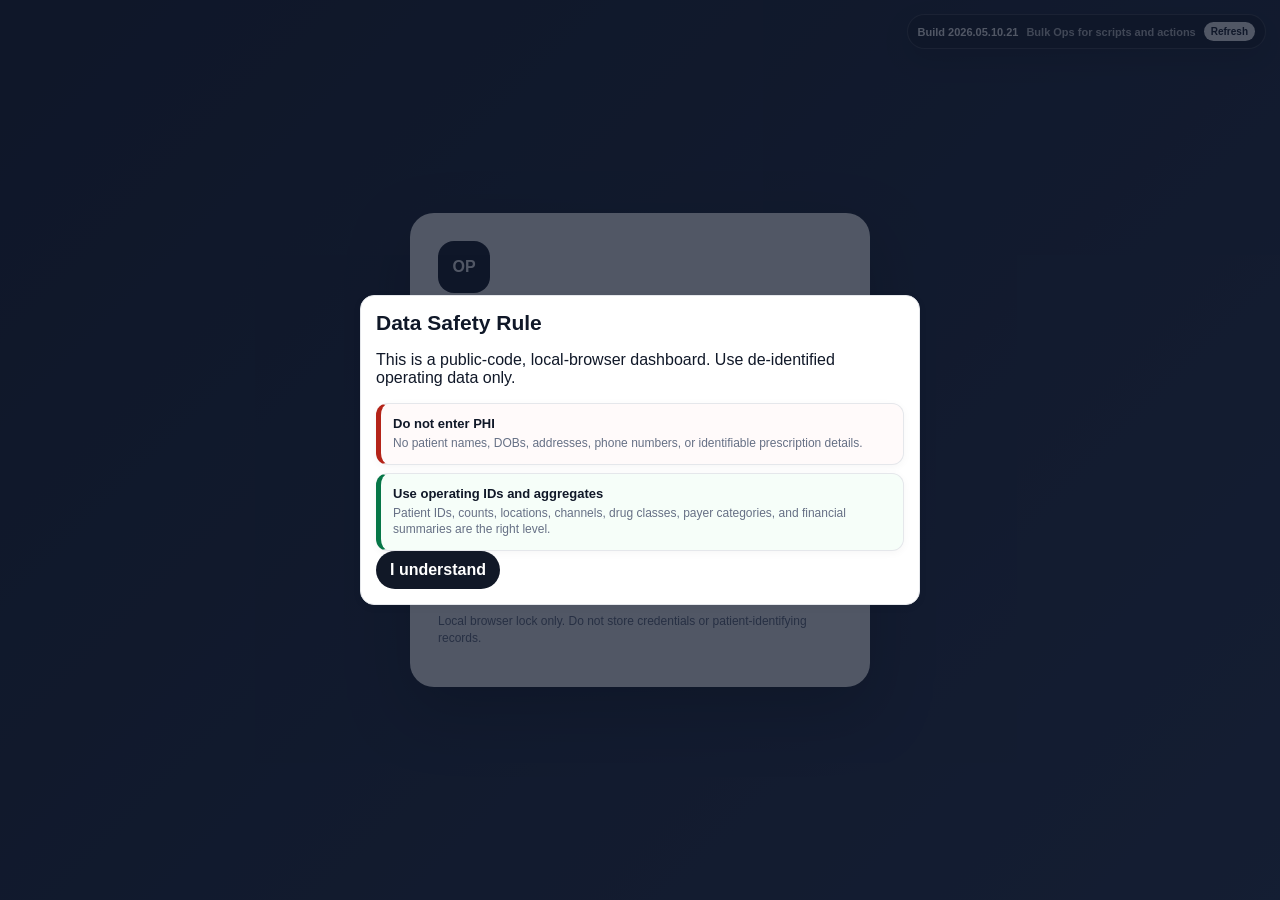
==== onpoint-ops-dashboard/index.html @ 3945c74a "Wire Bulk Ops and build 21" ====
<!doctype html>
<html lang="en">
<head>
  <meta charset="utf-8" />
  <meta name="viewport" content="width=device-width, initial-scale=1" />
  <meta name="theme-color" content="#111827" />
  <title>OnPoint Operating Dashboard</title>
  <link rel="manifest" href="manifest.json?v=2026.05.10.21" />
  <link rel="stylesheet" href="styles.css?v=2026.05.10.21" />
  <link rel="stylesheet" href="ux.css?v=2026.05.10.21" />
  <link rel="stylesheet" href="features.css?v=2026.05.10.21" />
  <link rel="stylesheet" href="navigation-layer.css?v=2026.05.10.21" />
  <link rel="stylesheet" href="daily-entry-layer.css?v=2026.05.10.21" />
  <link rel="stylesheet" href="script-lift-layer.css?v=2026.05.10.21" />
</head>
<body>
  <div id="authView" class="auth-shell hidden">
    <div class="auth-card">
      <div class="brand-mark">OP</div>
      <h1>OnPoint Operating Dashboard</h1>
      <p id="authCopy">Set a local password to lock this browser copy.</p>
      <div id="setupBlock" class="stack hidden">
        <label>Password</label>
        <input id="newPassword" type="password" autocomplete="new-password" placeholder="Create password" />
        <label>Confirm Password</label>
        <input id="confirmPassword" type="password" autocomplete="new-password" placeholder="Confirm password" />
        <button class="btn primary" id="setPasswordBtn">Set Password</button>
      </div>
      <div id="loginBlock" class="stack hidden">
        <label>Password</label>
        <input id="password" type="password" autocomplete="current-password" placeholder="Enter password" />
        <button class="btn primary" id="unlockBtn">Unlock</button>
      </div>
      <div id="authMessage" class="message"></div>
      <p class="fine-print">Local browser lock only. Do not store credentials or patient-identifying records.</p>
    </div>
  </div>

  <div id="appView" class="app-shell hidden">
    <aside class="sidebar">
      <div class="side-brand">
        <div class="brand-mark small">OP</div>
        <div><strong>OnPoint</strong><span>Operating OS</span></div>
      </div>
      <nav id="nav"></nav>
      <div class="side-footer">
        <button class="btn ghost full" id="lockBtn">Lock</button>
        <div class="mini-muted">Local-first app. Manual imports. No APIs.</div>
      </div>
    </aside>

    <main class="main">
      <header class="topbar">
        <div><h1 id="pageTitle">Command Center</h1><p id="pageSubtitle">Bring in the right volume. Get it out profitably. Keep patients on therapy.</p></div>
        <div class="top-actions">
          <div class="field compact"><label>Start</label><input id="rangeStart" type="date" /></div>
          <div class="field compact"><label>End</label><input id="rangeEnd" type="date" /></div>
          <div class="field compact"><label>Data Mode</label><select id="dataMode"><option value="manual">Manual</option><option value="imported">Imported</option><option value="combined">Combined</option></select></div>
          <button class="btn" id="saveBtn">Save</button>
        </div>
      </header>
      <section id="view-command" class="view active"></section>
      <section id="view-daily" class="view"></section>
      <section id="view-imports" class="view"></section>
      <section id="view-ledgers" class="view"></section>
      <section id="view-finance" class="view"></section>
      <section id="view-pa" class="view"></section>
      <section id="view-retention" class="view"></section>
      <section id="view-teams" class="view"></section>
      <section id="view-channels" class="view"></section>
      <section id="view-locations" class="view"></section>
      <section id="view-doctors" class="view"></section>
      <section id="view-enterprise" class="view"></section>
      <section id="view-drugs" class="view"></section>
      <section id="view-delivery" class="view"></section>
      <section id="view-history" class="view"></section>
      <section id="view-meeting" class="view"></section>
      <section id="view-settings" class="view"></section>
    </main>
  </div>
  <div id="toast" class="toast hidden"></div>
  <script src="app.js?v=2026.05.10.21"></script>
  <script src="ux.js?v=2026.05.10.21"></script>
  <script src="ops-layer.js?v=2026.05.10.21"></script>
  <script src="security-layer.js?v=2026.05.10.21"></script>
  <script src="insights-layer.js?v=2026.05.10.21"></script>
  <script src="data-tools-layer.js?v=2026.05.10.21"></script>
  <script src="growth-layer.js?v=2026.05.10.21"></script>
  <script src="profiles-layer.js?v=2026.05.10.21"></script>
  <script src="control-room-layer.js?v=2026.05.10.21"></script>
  <script src="onboarding-layer.js?v=2026.05.10.21"></script>
  <script src="daily-entry-layer.js?v=2026.05.10.21"></script>
  <script src="script-lift-layer.js?v=2026.05.10.21"></script>
  <script src="qa-layer.js?v=2026.05.10.21"></script>
  <script src="safety-guard-layer.js?v=2026.05.10.21"></script>
  <script src="owner-economics-layer.js?v=2026.05.10.21"></script>
  <script src="draft-preserve-layer.js?v=2026.05.10.21"></script>
  <script src="employee-edit-layer.js?v=2026.05.10.21"></script>
  <script src="employee-import-layer.js?v=2026.05.10.21"></script>
  <script src="employee-stable-layer.js?v=2026.05.10.21"></script>
  <script src="action-admin-layer.js?v=2026.05.10.21"></script>
  <script src="bulk-ops-layer.js?v=2026.05.10.21"></script>
  <script src="navigation-layer.js?v=2026.05.10.21"></script>
  <script src="usability-layer.js?v=2026.05.10.21"></script>
  <script src="version-20260510-21.js"></script>
</body>
</html>
---- onpoint-ops-dashboard/styles.css ----
:root{--bg:#f4f6f8;--card:#fff;--ink:#101828;--muted:#667085;--line:#e5e7eb;--dark:#111827;--green:#067647;--red:#b42318;--amber:#b54708;--blue:#175cd3}*{box-sizing:border-box}body{margin:0;font-family:Arial,Helvetica,sans-serif;background:var(--bg);color:var(--ink)}button,input,select,textarea{font:inherit}.hidden{display:none!important}.auth-shell{min-height:100vh;display:grid;place-items:center;background:linear-gradient(135deg,#111827,#25314a)}.auth-card{width:min(460px,92vw);background:white;border-radius:24px;padding:28px;box-shadow:0 24px 60px rgba(0,0,0,.35)}.brand-mark{width:52px;height:52px;border-radius:16px;background:#111827;color:#fff;display:grid;place-items:center;font-weight:900;margin-bottom:14px}.brand-mark.small{width:42px;height:42px;margin:0;background:white;color:#111827}.auth-card h1{margin:0 0 8px}.fine-print,.mini-muted,.message{color:var(--muted);font-size:12px;line-height:1.45}.stack{display:grid;gap:8px}.app-shell{display:grid;grid-template-columns:270px 1fr;min-height:100vh}.sidebar{background:#111827;color:white;padding:18px;display:flex;flex-direction:column;gap:14px;position:sticky;top:0;height:100vh}.side-brand{display:flex;gap:10px;align-items:center}.side-brand span{display:block;color:#aeb6c2;font-size:12px}#nav{display:grid;gap:6px;overflow:auto}#nav button{border:0;text-align:left;border-radius:12px;padding:11px 12px;background:transparent;color:#d1d5db;cursor:pointer;font-weight:800}#nav button.active,#nav button:hover{background:#253044;color:white}.side-footer{margin-top:auto;display:grid;gap:10px}.main{padding:18px;min-width:0}.topbar{background:white;border:1px solid var(--line);border-radius:20px;padding:16px;display:flex;gap:14px;justify-content:space-between;align-items:end;box-shadow:0 6px 18px rgba(16,24,40,.06);position:sticky;top:12px;z-index:5}.topbar h1{margin:0 0 4px}.topbar p{margin:0;color:var(--muted)}.top-actions{display:flex;gap:8px;flex-wrap:wrap;align-items:end}.view{display:none;margin-top:16px}.view.active{display:block}.grid{display:grid;grid-template-columns:repeat(4,1fr);gap:12px}.grid2{display:grid;grid-template-columns:repeat(2,1fr);gap:12px}.grid3{display:grid;grid-template-columns:repeat(3,1fr);gap:12px}.grid5{display:grid;grid-template-columns:repeat(5,1fr);gap:12px}.card{background:white;border:1px solid var(--line);border-radius:18px;padding:15px;box-shadow:0 6px 18px rgba(16,24,40,.055)}.metric .k,label{font-size:11px;text-transform:uppercase;letter-spacing:.3px;color:var(--muted);font-weight:900}.metric .v{font-size:27px;font-weight:950;margin:7px 0}.metric .h{font-size:12px;color:var(--muted);line-height:1.35}.good{color:var(--green)}.bad{color:var(--red)}.warn{color:var(--amber)}h2{font-size:21px;margin:24px 0 10px}h3{margin:0 0 10px}.pill{display:inline-block;border-radius:999px;padding:4px 9px;font-size:12px;font-weight:900;background:#eef2ff;color:#3538cd}input,select,textarea{width:100%;border:1px solid #d0d5dd;border-radius:10px;padding:9px;background:white}input{text-align:right}input.left{text-align:left}textarea{min-height:90px;text-align:left}.field{min-width:130px}.btn{border:0;border-radius:999px;padding:10px 14px;font-weight:900;cursor:pointer;background:#e5e7eb;color:#111827;display:inline-block}.btn.primary{background:#111827;color:white}.btn.blue{background:#d1e9ff;color:#1849a9}.btn.green{background:#dcfae6;color:#05603a}.btn.red{background:#fee4e2;color:#912018}.btn.ghost{background:#253044;color:white}.btn.full{width:100%}.table-wrap{overflow:auto}table{width:100%;border-collapse:separate;border-spacing:0;background:white;border:1px solid var(--line);border-radius:18px;overflow:hidden;box-shadow:0 6px 18px rgba(16,24,40,.055)}th,td{padding:8px;border-bottom:1px solid #edf0f2;text-align:right;font-size:13px;vertical-align:middle}th:first-child,td:first-child{text-align:left}th{background:#f9fafb;color:var(--muted);font-size:11px;text-transform:uppercase}tr:last-child td{border-bottom:0}.notice{background:#fff7ed;border:1px solid #fed7aa;color:#9a3412;border-radius:14px;padding:12px;margin:12px 0}.bar{height:8px;background:#eaecf0;border-radius:999px;overflow:hidden;margin-top:8px}.bar span{height:100%;display:block;background:#111827;border-radius:999px}.toast{position:fixed;right:18px;bottom:18px;background:#111827;color:white;padding:12px 14px;border-radius:14px;box-shadow:0 10px 28px rgba(0,0,0,.25);z-index:30}@media(max-width:1100px){.app-shell{grid-template-columns:1fr}.sidebar{position:static;height:auto}.grid,.grid2,.grid3,.grid5{grid-template-columns:1fr}.topbar{position:static}.metric .v{font-size:23px}}
---- onpoint-ops-dashboard/ux.css ----
/* OnPoint UX overlay: Home-app inspired, keeps existing app logic intact */
:root{
  --op-blue:#1849a9;
  --op-green:#05603a;
  --op-purple:#5b21b6;
  --op-brown:#92400e;
  --op-dark:#111827;
}

.app-shell{
  display:block;
  min-height:100vh;
}

.sidebar{
  position:sticky;
  top:0;
  z-index:30;
  height:auto;
  min-height:0;
  display:block;
  padding:14px 18px 0;
  background:#111827;
  box-shadow:0 8px 28px rgba(0,0,0,.18);
}

.side-brand{
  display:flex;
  align-items:center;
  gap:10px;
  margin-bottom:10px;
}

.side-brand strong{font-size:20px;letter-spacing:-.2px}
.side-brand span{font-size:12px;color:#9ca3af}

#nav{
  display:flex;
  gap:4px;
  flex-wrap:wrap;
  overflow-x:auto;
  padding:0;
  border-bottom:1px solid #374151;
}

#nav button{
  flex:0 0 auto;
  border:0;
  border-radius:8px 8px 0 0;
  padding:9px 13px;
  color:#9ca3af;
  background:transparent;
  font-size:13px;
  font-weight:800;
}

#nav button:hover{background:#1f2937;color:#d1d5db}
#nav button.active{background:#fff;color:#111827}

.side-footer{
  display:flex;
  justify-content:space-between;
  align-items:center;
  gap:10px;
  padding:10px 0 12px;
  margin:0;
}

.side-footer .btn.full{width:auto;padding:7px 12px}
.side-footer .mini-muted{font-size:11px;color:#9ca3af}

.main{
  max-width:1600px;
  margin:0 auto;
  padding:16px;
}

.topbar{
  position:relative;
  top:auto;
  background:#fff;
  border-radius:16px;
  padding:14px 16px;
  margin-bottom:14px;
  box-shadow:0 2px 10px rgba(0,0,0,.05);
}

.topbar h1{font-size:22px;font-weight:900;margin-bottom:3px}
.topbar p{font-size:13px}

.card{
  border-radius:14px;
  box-shadow:0 2px 8px rgba(0,0,0,.05);
}

.metric .v,.metric .value{
  font-size:24px;
  letter-spacing:-.4px;
}

.northstar-banner{
  background:linear-gradient(135deg,#111827 0%,#1e3a5f 100%);
  color:white;
  border-radius:18px;
  padding:20px 24px;
  margin-bottom:14px;
  box-shadow:0 12px 28px rgba(17,24,39,.2);
}

.northstar-banner .eyebrow{
  color:#60a5fa;
  text-transform:uppercase;
  letter-spacing:1px;
  font-size:10px;
  font-weight:900;
  margin-bottom:6px;
}

.northstar-banner .headline{
  font-size:22px;
  font-weight:950;
  line-height:1.15;
  margin-bottom:6px;
}

.northstar-banner .subtext{
  color:#bfdbfe;
  font-size:13px;
  line-height:1.45;
}

.exec-strip{
  display:grid;
  grid-template-columns:repeat(5,1fr);
  gap:8px;
  margin:12px 0 18px;
}

.exec-col{
  background:white;
  border:1px solid var(--line);
  border-radius:14px;
  overflow:hidden;
  box-shadow:0 2px 8px rgba(0,0,0,.05);
}

.exec-head{
  padding:9px 12px;
  color:white;
  font-size:12px;
  font-weight:950;
  text-transform:uppercase;
  letter-spacing:.5px;
}

.exec-head.bring{background:var(--op-blue)}
.exec-head.out{background:var(--op-green)}
.exec-head.keep{background:var(--op-purple)}
.exec-head.cost{background:var(--op-brown)}
.exec-head.truth{background:var(--op-dark)}

.exec-row{
  display:flex;
  justify-content:space-between;
  gap:10px;
  padding:7px 12px;
  border-bottom:1px solid #f1f5f9;
  align-items:center;
}

.exec-row:last-child{border-bottom:0}
.exec-label{font-size:11px;color:#667085;font-weight:700;white-space:nowrap}
.exec-value{font-size:13px;font-weight:900;text-align:right}

.mission-callout{
  background:#f0f9ff;
  border:1px solid #bae6fd;
  border-radius:14px;
  padding:12px 16px;
  color:#0c4a6e;
  font-size:13px;
  line-height:1.5;
  margin:0 0 14px;
}

.mobile-bottom-nav{
  display:none;
}

@media(max-width:900px){
  .sidebar{padding:12px 12px 0}
  .side-brand{margin-bottom:8px}
  .side-brand strong{font-size:18px}
  #nav{
    flex-wrap:nowrap;
    overflow-x:auto;
    -webkit-overflow-scrolling:touch;
    padding-bottom:0;
  }
  #nav button{padding:8px 11px;font-size:12px}
  .topbar{display:block}
  .top-actions{margin-top:12px}
  .exec-strip{grid-template-columns:1fr}
  .northstar-banner{padding:16px;margin-bottom:12px}
  .northstar-banner .headline{font-size:19px}
  .main{padding:12px;padding-bottom:86px}
  .mobile-bottom-nav{
    position:fixed;
    left:10px;
    right:10px;
    bottom:10px;
    z-index:50;
    display:grid;
    grid-template-columns:repeat(5,1fr);
    gap:4px;
    background:#111827;
    padding:6px;
    border-radius:18px;
    box-shadow:0 16px 40px rgba(0,0,0,.35);
  }
  .mobile-bottom-nav button{
    border:0;
    border-radius:13px;
    background:transparent;
    color:#d1d5db;
    font-size:10px;
    padding:8px 4px;
    font-weight:900;
  }
  .mobile-bottom-nav button.active{
    background:white;
    color:#111827;
  }
}
---- onpoint-ops-dashboard/features.css ----
/* Feature pack: budget, QA, worklists, pipeline, and polish */
:root{
  --soft-blue:#eff6ff;
  --soft-green:#f0fdf4;
  --soft-amber:#fffbeb;
  --soft-red:#fef2f2;
  --soft-purple:#f5f3ff;
}

.feature-hero{
  background:linear-gradient(135deg,#0f172a,#1e3a5f);
  border-radius:18px;
  padding:18px;
  color:white;
  margin-bottom:14px;
  box-shadow:0 14px 34px rgba(15,23,42,.24);
}
.feature-hero h2{margin:0 0 5px;color:white;font-size:22px}
.feature-hero p{margin:0;color:#bfdbfe;line-height:1.45;font-size:13px}

.feature-grid{display:grid;grid-template-columns:repeat(4,1fr);gap:12px}
.feature-grid.two{grid-template-columns:repeat(2,1fr)}
.feature-grid.three{grid-template-columns:repeat(3,1fr)}

.kpi-band{
  display:grid;
  grid-template-columns:repeat(5,1fr);
  gap:8px;
  margin:12px 0;
}
.kpi-band .mini-card{
  background:#fff;
  border:1px solid var(--line);
  border-radius:14px;
  padding:12px;
  box-shadow:0 2px 8px rgba(0,0,0,.05);
}
.mini-card .label{font-size:10px;text-transform:uppercase;letter-spacing:.4px;font-weight:900;color:var(--muted)}
.mini-card .value{font-size:22px;font-weight:950;margin:5px 0 2px}
.mini-card .sub{font-size:11px;color:var(--muted)}

.funnel-card{background:#fff;border:1px solid var(--line);border-radius:14px;padding:14px;margin-bottom:12px}
.funnel-row{margin:10px 0}
.funnel-row-top{display:flex;justify-content:space-between;gap:10px;font-size:13px;font-weight:800}
.funnel-bar{height:10px;background:#eef2f7;border-radius:999px;overflow:hidden;margin-top:6px}
.funnel-fill{height:100%;border-radius:999px;background:#111827}
.funnel-fill.warn{background:#b54708}.funnel-fill.bad{background:#b42318}.funnel-fill.good{background:#067647}.funnel-fill.blue{background:#175cd3}

.action-list{display:grid;gap:8px}
.action-item{background:#fff;border:1px solid var(--line);border-left:5px solid #111827;border-radius:12px;padding:12px;box-shadow:0 2px 8px rgba(0,0,0,.04)}
.action-item.red{border-left-color:#b42318;background:#fffafa}.action-item.amber{border-left-color:#b54708;background:#fffaf3}.action-item.green{border-left-color:#067647;background:#f6fef9}.action-title{font-weight:900;font-size:13px}.action-copy{font-size:12px;color:var(--muted);margin-top:4px;line-height:1.4}

.form-table input,.form-table select{font-size:12px;padding:6px 7px;border-radius:8px}
.form-table .left{text-align:left}

.empty-state{background:white;border:1px dashed #cbd5e1;border-radius:16px;padding:18px;text-align:center;color:#667085;margin:12px 0}.empty-state b{display:block;color:#111827;margin-bottom:4px}

.badge{display:inline-flex;align-items:center;gap:5px;border-radius:999px;padding:3px 8px;font-size:11px;font-weight:900}.badge.good{background:#dcfae6;color:#05603a}.badge.warn{background:#fef0c7;color:#93370d}.badge.bad{background:#fee4e2;color:#912018}.badge.blue{background:#d1e9ff;color:#1849a9}

.mobile-focus-bar{display:none}

@media(max-width:900px){
  .feature-grid,.feature-grid.two,.feature-grid.three,.kpi-band{grid-template-columns:1fr}
  .feature-hero{padding:15px}
  .feature-hero h2{font-size:19px}
  .mini-card .value{font-size:20px}
  .mobile-focus-bar{display:grid;grid-template-columns:repeat(3,1fr);gap:6px;margin:10px 0 14px}
  .mobile-focus-bar button{border:0;border-radius:12px;padding:9px 6px;font-size:11px;font-weight:900;background:#e5e7eb;color:#111827}
}
---- onpoint-ops-dashboard/navigation-layer.css ----
/* Grouped navigation layer */
.grouped-nav-shell{
  background:#111827;
  border-top:1px solid #253044;
  padding:8px 0 10px;
}
.grouped-nav-toolbar{
  display:flex;
  gap:8px;
  align-items:center;
  margin-bottom:8px;
}
.grouped-nav-search{
  flex:1;
  min-width:180px;
  border:1px solid #374151;
  background:#0b1220;
  color:#fff;
  border-radius:999px;
  padding:8px 12px;
  text-align:left;
  font-size:13px;
}
.grouped-nav-search::placeholder{color:#9ca3af}
.grouped-nav-current{
  color:#d1d5db;
  font-size:11px;
  font-weight:900;
  white-space:nowrap;
  text-transform:uppercase;
  letter-spacing:.4px;
}
.grouped-nav-grid{
  display:grid;
  grid-template-columns:repeat(8,minmax(120px,1fr));
  gap:6px;
}
.nav-group{
  position:relative;
}
.nav-group-title{
  width:100%;
  border:0;
  border-radius:12px;
  background:#1f2937;
  color:#d1d5db;
  padding:9px 10px;
  font-size:12px;
  font-weight:950;
  cursor:pointer;
  text-align:left;
}
.nav-group-title.active,
.nav-group-title:hover{
  background:#fff;
  color:#111827;
}
.nav-group-menu{
  display:none;
  position:absolute;
  z-index:60;
  top:42px;
  left:0;
  min-width:230px;
  background:#fff;
  color:#111827;
  border:1px solid #e5e7eb;
  border-radius:14px;
  box-shadow:0 18px 44px rgba(0,0,0,.22);
  padding:6px;
}
.nav-group.open .nav-group-menu{display:grid;gap:4px}
.nav-item-btn{
  border:0;
  background:transparent;
  color:#111827;
  border-radius:10px;
  padding:9px 10px;
  text-align:left;
  font-size:13px;
  font-weight:800;
  cursor:pointer;
}
.nav-item-btn:hover{background:#f3f4f6}
.nav-item-btn.active{background:#111827;color:#fff}
.nav-source-hidden{display:none!important}
.quick-search-results{
  display:none;
  position:absolute;
  z-index:80;
  top:48px;
  left:0;
  right:0;
  max-height:360px;
  overflow:auto;
  background:#fff;
  border:1px solid #e5e7eb;
  border-radius:14px;
  box-shadow:0 18px 44px rgba(0,0,0,.22);
  padding:6px;
}
.quick-search-results.open{display:grid;gap:4px}
.quick-search-wrap{position:relative;flex:1}
.quick-result{
  border:0;
  background:#fff;
  color:#111827;
  border-radius:10px;
  padding:10px;
  text-align:left;
  cursor:pointer;
}
.quick-result:hover{background:#f3f4f6}
.quick-result strong{display:block;font-size:13px}
.quick-result span{display:block;font-size:11px;color:#667085;margin-top:2px}

@media(max-width:1200px){
  .grouped-nav-grid{grid-template-columns:repeat(4,1fr)}
}
@media(max-width:700px){
  .grouped-nav-shell{padding:8px 0 9px}
  .grouped-nav-toolbar{display:grid;grid-template-columns:1fr;gap:6px}
  .grouped-nav-current{display:none}
  .grouped-nav-grid{display:flex;overflow-x:auto;-webkit-overflow-scrolling:touch;gap:6px;padding-bottom:2px}
  .nav-group{position:static;flex:0 0 auto}
  .nav-group-title{white-space:nowrap;font-size:11px;padding:8px 10px}
  .nav-group-menu{
    position:fixed;
    left:10px;
    right:10px;
    top:auto;
    bottom:82px;
    min-width:0;
    max-height:55vh;
    overflow:auto;
  }
  .quick-search-results{position:fixed;left:10px;right:10px;top:110px;max-height:55vh}
}
---- onpoint-ops-dashboard/daily-entry-layer.css ----
/* Role-based daily entry polish */
.daily-toolbar{
  display:grid;
  grid-template-columns:180px 1fr auto;
  gap:12px;
  align-items:end;
  margin-bottom:14px;
}
.daily-role-tabs{
  display:flex;
  flex-wrap:wrap;
  gap:6px;
  align-items:center;
}
.daily-actions{
  display:flex;
  flex-wrap:wrap;
  gap:6px;
  justify-content:flex-end;
}
.role-entry-grid{
  display:grid;
  grid-template-columns:repeat(3,1fr);
  gap:12px;
}
.entry-field label{
  display:block;
  margin-bottom:5px;
}
.entry-field .field-help{
  margin-top:5px;
  font-size:11px;
  line-height:1.35;
  color:#667085;
}
.entry-field.wide{
  grid-column:1/-1;
}
.role-entry-grid input,
.role-entry-grid textarea{
  background:#fff;
}
.role-entry-grid input:focus,
.role-entry-grid textarea:focus,
.daily-toolbar input:focus{
  outline:2px solid #bfdbfe;
  border-color:#175cd3;
}

@media(max-width:900px){
  .daily-toolbar{grid-template-columns:1fr;align-items:stretch}
  .daily-actions{justify-content:stretch}
  .daily-actions .btn{flex:1}
  .daily-role-tabs{display:grid;grid-template-columns:repeat(3,1fr)}
  .daily-role-tabs .btn{padding:9px 6px;font-size:12px}
  .role-entry-grid{grid-template-columns:1fr}
}
---- onpoint-ops-dashboard/script-lift-layer.css ----
/* Script Queue + Lift layer polish */
.script-filter-grid{
  display:grid;
  grid-template-columns:repeat(5,1fr);
  gap:10px;
  align-items:end;
  margin-bottom:14px;
}
.script-filter-grid .filter-actions{
  display:flex;
  gap:6px;
  flex-wrap:wrap;
}
.lift-mini-form{
  display:grid;
  grid-template-columns:150px 1fr;
  gap:8px;
  align-items:center;
}
.lift-mini-form button{
  grid-column:1/-1;
}
.script-work-priority{
  border-left:5px solid #b42318;
}
@media(max-width:1000px){
  .script-filter-grid{grid-template-columns:1fr 1fr}
  .script-filter-grid .filter-actions{grid-column:1/-1}
}
@media(max-width:650px){
  .script-filter-grid{grid-template-columns:1fr}
  .script-filter-grid .filter-actions .btn{flex:1}
  .lift-mini-form{grid-template-columns:1fr}
}
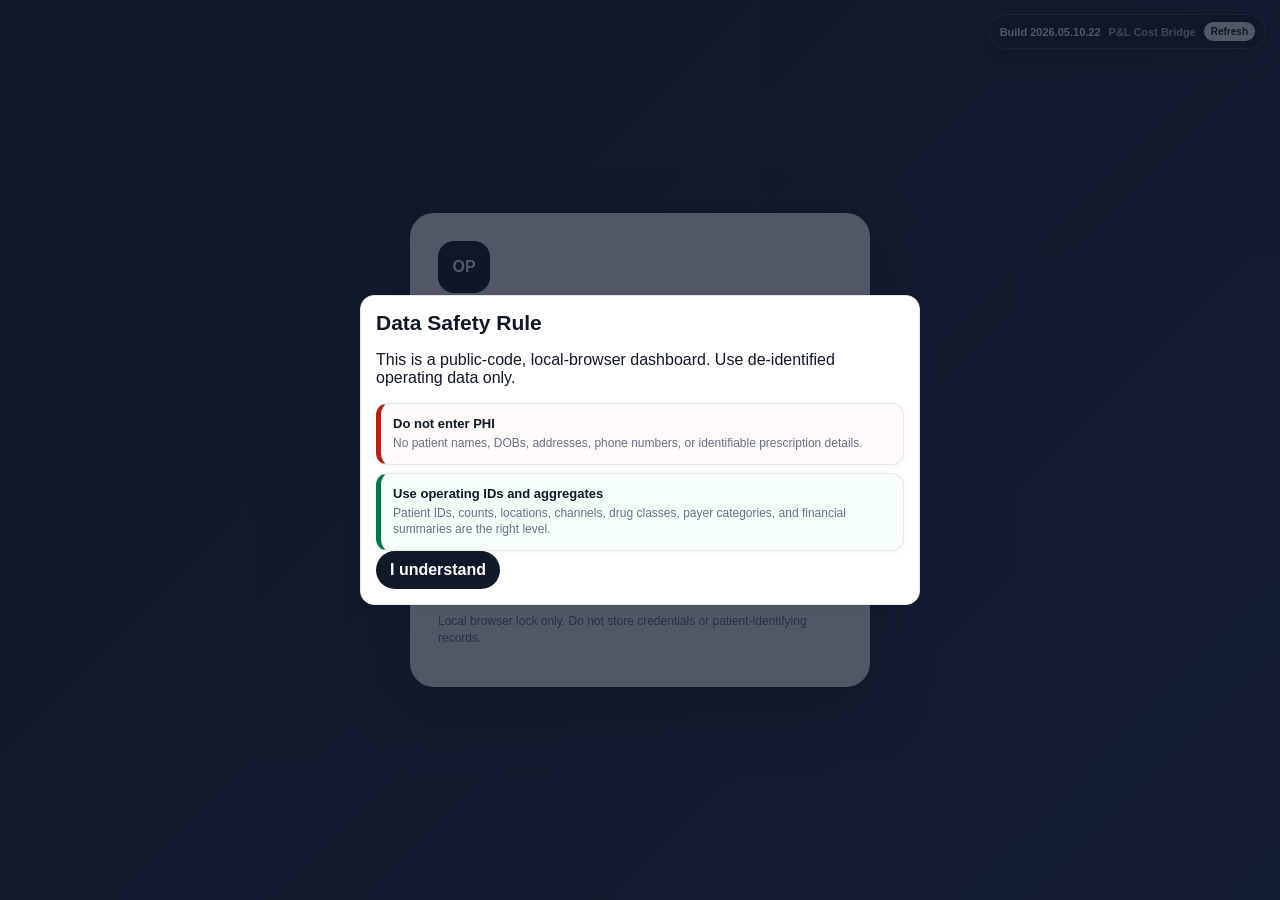
==== commit 0b22478e: "Wire P&L Cost Bridge and build 22" ====
--- a/onpoint-ops-dashboard/index.html
+++ b/onpoint-ops-dashboard/index.html
@@ -5,13 +5,13 @@
   <meta name="viewport" content="width=device-width, initial-scale=1" />
   <meta name="theme-color" content="#111827" />
   <title>OnPoint Operating Dashboard</title>
-  <link rel="manifest" href="manifest.json?v=2026.05.10.21" />
-  <link rel="stylesheet" href="styles.css?v=2026.05.10.21" />
-  <link rel="stylesheet" href="ux.css?v=2026.05.10.21" />
-  <link rel="stylesheet" href="features.css?v=2026.05.10.21" />
-  <link rel="stylesheet" href="navigation-layer.css?v=2026.05.10.21" />
-  <link rel="stylesheet" href="daily-entry-layer.css?v=2026.05.10.21" />
-  <link rel="stylesheet" href="script-lift-layer.css?v=2026.05.10.21" />
+  <link rel="manifest" href="manifest.json?v=2026.05.10.22" />
+  <link rel="stylesheet" href="styles.css?v=2026.05.10.22" />
+  <link rel="stylesheet" href="ux.css?v=2026.05.10.22" />
+  <link rel="stylesheet" href="features.css?v=2026.05.10.22" />
+  <link rel="stylesheet" href="navigation-layer.css?v=2026.05.10.22" />
+  <link rel="stylesheet" href="daily-entry-layer.css?v=2026.05.10.22" />
+  <link rel="stylesheet" href="script-lift-layer.css?v=2026.05.10.22" />
 </head>
 <body>
   <div id="authView" class="auth-shell hidden">
@@ -79,29 +79,30 @@
     </main>
   </div>
   <div id="toast" class="toast hidden"></div>
-  <script src="app.js?v=2026.05.10.21"></script>
-  <script src="ux.js?v=2026.05.10.21"></script>
-  <script src="ops-layer.js?v=2026.05.10.21"></script>
-  <script src="security-layer.js?v=2026.05.10.21"></script>
-  <script src="insights-layer.js?v=2026.05.10.21"></script>
-  <script src="data-tools-layer.js?v=2026.05.10.21"></script>
-  <script src="growth-layer.js?v=2026.05.10.21"></script>
-  <script src="profiles-layer.js?v=2026.05.10.21"></script>
-  <script src="control-room-layer.js?v=2026.05.10.21"></script>
-  <script src="onboarding-layer.js?v=2026.05.10.21"></script>
-  <script src="daily-entry-layer.js?v=2026.05.10.21"></script>
-  <script src="script-lift-layer.js?v=2026.05.10.21"></script>
-  <script src="qa-layer.js?v=2026.05.10.21"></script>
-  <script src="safety-guard-layer.js?v=2026.05.10.21"></script>
-  <script src="owner-economics-layer.js?v=2026.05.10.21"></script>
-  <script src="draft-preserve-layer.js?v=2026.05.10.21"></script>
-  <script src="employee-edit-layer.js?v=2026.05.10.21"></script>
-  <script src="employee-import-layer.js?v=2026.05.10.21"></script>
-  <script src="employee-stable-layer.js?v=2026.05.10.21"></script>
-  <script src="action-admin-layer.js?v=2026.05.10.21"></script>
-  <script src="bulk-ops-layer.js?v=2026.05.10.21"></script>
-  <script src="navigation-layer.js?v=2026.05.10.21"></script>
-  <script src="usability-layer.js?v=2026.05.10.21"></script>
-  <script src="version-20260510-21.js"></script>
+  <script src="app.js?v=2026.05.10.22"></script>
+  <script src="ux.js?v=2026.05.10.22"></script>
+  <script src="ops-layer.js?v=2026.05.10.22"></script>
+  <script src="security-layer.js?v=2026.05.10.22"></script>
+  <script src="insights-layer.js?v=2026.05.10.22"></script>
+  <script src="data-tools-layer.js?v=2026.05.10.22"></script>
+  <script src="growth-layer.js?v=2026.05.10.22"></script>
+  <script src="profiles-layer.js?v=2026.05.10.22"></script>
+  <script src="control-room-layer.js?v=2026.05.10.22"></script>
+  <script src="onboarding-layer.js?v=2026.05.10.22"></script>
+  <script src="daily-entry-layer.js?v=2026.05.10.22"></script>
+  <script src="script-lift-layer.js?v=2026.05.10.22"></script>
+  <script src="qa-layer.js?v=2026.05.10.22"></script>
+  <script src="safety-guard-layer.js?v=2026.05.10.22"></script>
+  <script src="owner-economics-layer.js?v=2026.05.10.22"></script>
+  <script src="draft-preserve-layer.js?v=2026.05.10.22"></script>
+  <script src="employee-edit-layer.js?v=2026.05.10.22"></script>
+  <script src="employee-import-layer.js?v=2026.05.10.22"></script>
+  <script src="employee-stable-layer.js?v=2026.05.10.22"></script>
+  <script src="action-admin-layer.js?v=2026.05.10.22"></script>
+  <script src="bulk-ops-layer.js?v=2026.05.10.22"></script>
+  <script src="pnl-cost-layer.js?v=2026.05.10.22"></script>
+  <script src="navigation-layer.js?v=2026.05.10.22"></script>
+  <script src="usability-layer.js?v=2026.05.10.22"></script>
+  <script src="version-20260510-22.js"></script>
 </body>
 </html>
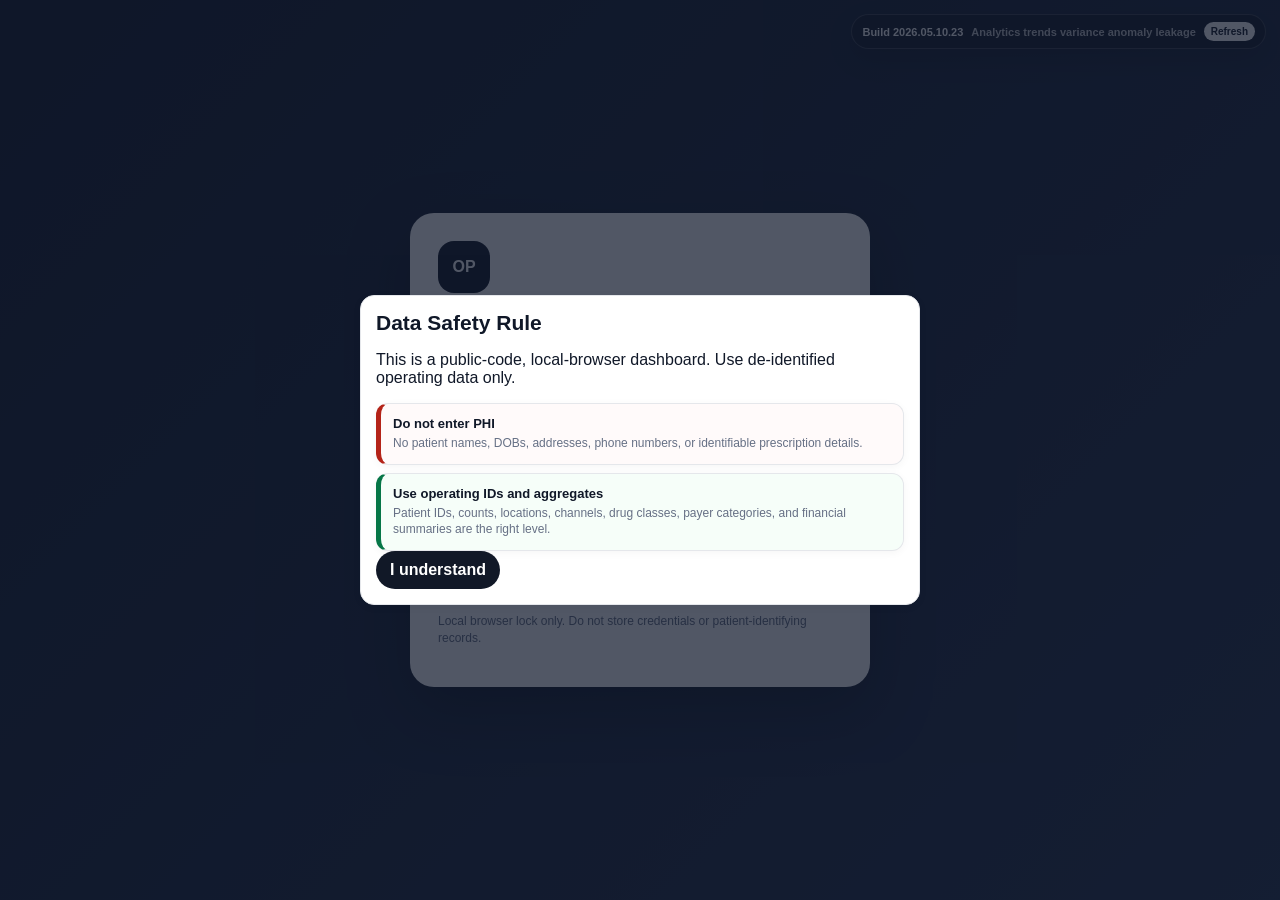
==== commit 65fc8d72: "Wire Analytics and Trends build 23" ====
--- a/onpoint-ops-dashboard/index.html
+++ b/onpoint-ops-dashboard/index.html
@@ -5,13 +5,13 @@
   <meta name="viewport" content="width=device-width, initial-scale=1" />
   <meta name="theme-color" content="#111827" />
   <title>OnPoint Operating Dashboard</title>
-  <link rel="manifest" href="manifest.json?v=2026.05.10.22" />
-  <link rel="stylesheet" href="styles.css?v=2026.05.10.22" />
-  <link rel="stylesheet" href="ux.css?v=2026.05.10.22" />
-  <link rel="stylesheet" href="features.css?v=2026.05.10.22" />
-  <link rel="stylesheet" href="navigation-layer.css?v=2026.05.10.22" />
-  <link rel="stylesheet" href="daily-entry-layer.css?v=2026.05.10.22" />
-  <link rel="stylesheet" href="script-lift-layer.css?v=2026.05.10.22" />
+  <link rel="manifest" href="manifest.json?v=2026.05.10.23" />
+  <link rel="stylesheet" href="styles.css?v=2026.05.10.23" />
+  <link rel="stylesheet" href="ux.css?v=2026.05.10.23" />
+  <link rel="stylesheet" href="features.css?v=2026.05.10.23" />
+  <link rel="stylesheet" href="navigation-layer.css?v=2026.05.10.23" />
+  <link rel="stylesheet" href="daily-entry-layer.css?v=2026.05.10.23" />
+  <link rel="stylesheet" href="script-lift-layer.css?v=2026.05.10.23" />
 </head>
 <body>
   <div id="authView" class="auth-shell hidden">
@@ -79,30 +79,31 @@
     </main>
   </div>
   <div id="toast" class="toast hidden"></div>
-  <script src="app.js?v=2026.05.10.22"></script>
-  <script src="ux.js?v=2026.05.10.22"></script>
-  <script src="ops-layer.js?v=2026.05.10.22"></script>
-  <script src="security-layer.js?v=2026.05.10.22"></script>
-  <script src="insights-layer.js?v=2026.05.10.22"></script>
-  <script src="data-tools-layer.js?v=2026.05.10.22"></script>
-  <script src="growth-layer.js?v=2026.05.10.22"></script>
-  <script src="profiles-layer.js?v=2026.05.10.22"></script>
-  <script src="control-room-layer.js?v=2026.05.10.22"></script>
-  <script src="onboarding-layer.js?v=2026.05.10.22"></script>
-  <script src="daily-entry-layer.js?v=2026.05.10.22"></script>
-  <script src="script-lift-layer.js?v=2026.05.10.22"></script>
-  <script src="qa-layer.js?v=2026.05.10.22"></script>
-  <script src="safety-guard-layer.js?v=2026.05.10.22"></script>
-  <script src="owner-economics-layer.js?v=2026.05.10.22"></script>
-  <script src="draft-preserve-layer.js?v=2026.05.10.22"></script>
-  <script src="employee-edit-layer.js?v=2026.05.10.22"></script>
-  <script src="employee-import-layer.js?v=2026.05.10.22"></script>
-  <script src="employee-stable-layer.js?v=2026.05.10.22"></script>
-  <script src="action-admin-layer.js?v=2026.05.10.22"></script>
-  <script src="bulk-ops-layer.js?v=2026.05.10.22"></script>
-  <script src="pnl-cost-layer.js?v=2026.05.10.22"></script>
-  <script src="navigation-layer.js?v=2026.05.10.22"></script>
-  <script src="usability-layer.js?v=2026.05.10.22"></script>
-  <script src="version-20260510-22.js"></script>
+  <script src="app.js?v=2026.05.10.23"></script>
+  <script src="ux.js?v=2026.05.10.23"></script>
+  <script src="ops-layer.js?v=2026.05.10.23"></script>
+  <script src="security-layer.js?v=2026.05.10.23"></script>
+  <script src="insights-layer.js?v=2026.05.10.23"></script>
+  <script src="data-tools-layer.js?v=2026.05.10.23"></script>
+  <script src="growth-layer.js?v=2026.05.10.23"></script>
+  <script src="profiles-layer.js?v=2026.05.10.23"></script>
+  <script src="control-room-layer.js?v=2026.05.10.23"></script>
+  <script src="onboarding-layer.js?v=2026.05.10.23"></script>
+  <script src="daily-entry-layer.js?v=2026.05.10.23"></script>
+  <script src="script-lift-layer.js?v=2026.05.10.23"></script>
+  <script src="qa-layer.js?v=2026.05.10.23"></script>
+  <script src="safety-guard-layer.js?v=2026.05.10.23"></script>
+  <script src="owner-economics-layer.js?v=2026.05.10.23"></script>
+  <script src="draft-preserve-layer.js?v=2026.05.10.23"></script>
+  <script src="employee-edit-layer.js?v=2026.05.10.23"></script>
+  <script src="employee-import-layer.js?v=2026.05.10.23"></script>
+  <script src="employee-stable-layer.js?v=2026.05.10.23"></script>
+  <script src="action-admin-layer.js?v=2026.05.10.23"></script>
+  <script src="bulk-ops-layer.js?v=2026.05.10.23"></script>
+  <script src="pnl-cost-layer.js?v=2026.05.10.23"></script>
+  <script src="analytics-layer.js?v=2026.05.10.23"></script>
+  <script src="navigation-layer.js?v=2026.05.10.23"></script>
+  <script src="usability-layer.js?v=2026.05.10.23"></script>
+  <script src="version-20260510-23.js"></script>
 </body>
 </html>
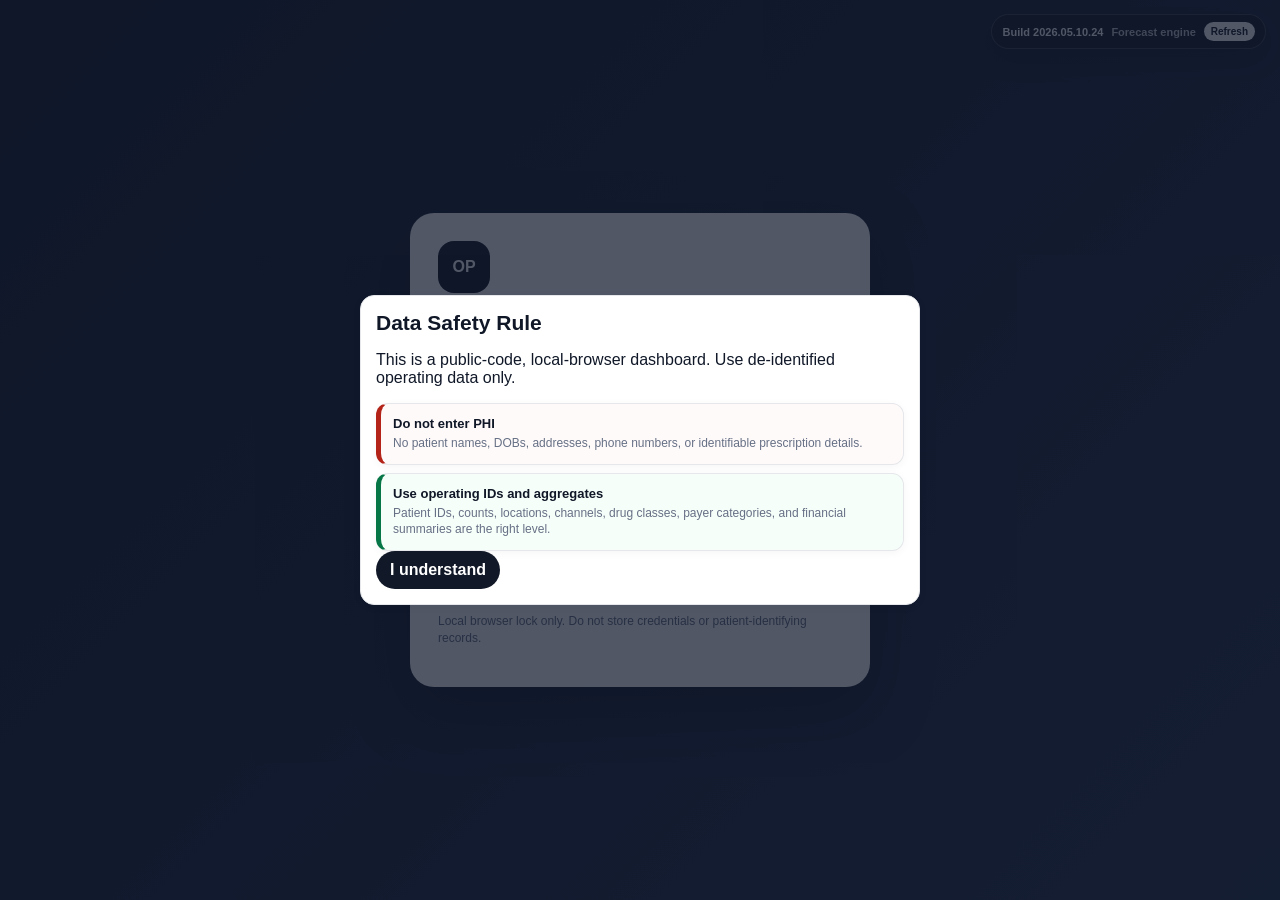
==== commit c9b8d7ef: "Wire Forecast Engine and build 24" ====
--- a/onpoint-ops-dashboard/index.html
+++ b/onpoint-ops-dashboard/index.html
@@ -5,13 +5,13 @@
   <meta name="viewport" content="width=device-width, initial-scale=1" />
   <meta name="theme-color" content="#111827" />
   <title>OnPoint Operating Dashboard</title>
-  <link rel="manifest" href="manifest.json?v=2026.05.10.23" />
-  <link rel="stylesheet" href="styles.css?v=2026.05.10.23" />
-  <link rel="stylesheet" href="ux.css?v=2026.05.10.23" />
-  <link rel="stylesheet" href="features.css?v=2026.05.10.23" />
-  <link rel="stylesheet" href="navigation-layer.css?v=2026.05.10.23" />
-  <link rel="stylesheet" href="daily-entry-layer.css?v=2026.05.10.23" />
-  <link rel="stylesheet" href="script-lift-layer.css?v=2026.05.10.23" />
+  <link rel="manifest" href="manifest.json?v=2026.05.10.24" />
+  <link rel="stylesheet" href="styles.css?v=2026.05.10.24" />
+  <link rel="stylesheet" href="ux.css?v=2026.05.10.24" />
+  <link rel="stylesheet" href="features.css?v=2026.05.10.24" />
+  <link rel="stylesheet" href="navigation-layer.css?v=2026.05.10.24" />
+  <link rel="stylesheet" href="daily-entry-layer.css?v=2026.05.10.24" />
+  <link rel="stylesheet" href="script-lift-layer.css?v=2026.05.10.24" />
 </head>
 <body>
   <div id="authView" class="auth-shell hidden">
@@ -79,31 +79,32 @@
     </main>
   </div>
   <div id="toast" class="toast hidden"></div>
-  <script src="app.js?v=2026.05.10.23"></script>
-  <script src="ux.js?v=2026.05.10.23"></script>
-  <script src="ops-layer.js?v=2026.05.10.23"></script>
-  <script src="security-layer.js?v=2026.05.10.23"></script>
-  <script src="insights-layer.js?v=2026.05.10.23"></script>
-  <script src="data-tools-layer.js?v=2026.05.10.23"></script>
-  <script src="growth-layer.js?v=2026.05.10.23"></script>
-  <script src="profiles-layer.js?v=2026.05.10.23"></script>
-  <script src="control-room-layer.js?v=2026.05.10.23"></script>
-  <script src="onboarding-layer.js?v=2026.05.10.23"></script>
-  <script src="daily-entry-layer.js?v=2026.05.10.23"></script>
-  <script src="script-lift-layer.js?v=2026.05.10.23"></script>
-  <script src="qa-layer.js?v=2026.05.10.23"></script>
-  <script src="safety-guard-layer.js?v=2026.05.10.23"></script>
-  <script src="owner-economics-layer.js?v=2026.05.10.23"></script>
-  <script src="draft-preserve-layer.js?v=2026.05.10.23"></script>
-  <script src="employee-edit-layer.js?v=2026.05.10.23"></script>
-  <script src="employee-import-layer.js?v=2026.05.10.23"></script>
-  <script src="employee-stable-layer.js?v=2026.05.10.23"></script>
-  <script src="action-admin-layer.js?v=2026.05.10.23"></script>
-  <script src="bulk-ops-layer.js?v=2026.05.10.23"></script>
-  <script src="pnl-cost-layer.js?v=2026.05.10.23"></script>
-  <script src="analytics-layer.js?v=2026.05.10.23"></script>
-  <script src="navigation-layer.js?v=2026.05.10.23"></script>
-  <script src="usability-layer.js?v=2026.05.10.23"></script>
-  <script src="version-20260510-23.js"></script>
+  <script src="app.js?v=2026.05.10.24"></script>
+  <script src="ux.js?v=2026.05.10.24"></script>
+  <script src="ops-layer.js?v=2026.05.10.24"></script>
+  <script src="security-layer.js?v=2026.05.10.24"></script>
+  <script src="insights-layer.js?v=2026.05.10.24"></script>
+  <script src="data-tools-layer.js?v=2026.05.10.24"></script>
+  <script src="growth-layer.js?v=2026.05.10.24"></script>
+  <script src="profiles-layer.js?v=2026.05.10.24"></script>
+  <script src="control-room-layer.js?v=2026.05.10.24"></script>
+  <script src="onboarding-layer.js?v=2026.05.10.24"></script>
+  <script src="daily-entry-layer.js?v=2026.05.10.24"></script>
+  <script src="script-lift-layer.js?v=2026.05.10.24"></script>
+  <script src="qa-layer.js?v=2026.05.10.24"></script>
+  <script src="safety-guard-layer.js?v=2026.05.10.24"></script>
+  <script src="owner-economics-layer.js?v=2026.05.10.24"></script>
+  <script src="draft-preserve-layer.js?v=2026.05.10.24"></script>
+  <script src="employee-edit-layer.js?v=2026.05.10.24"></script>
+  <script src="employee-import-layer.js?v=2026.05.10.24"></script>
+  <script src="employee-stable-layer.js?v=2026.05.10.24"></script>
+  <script src="action-admin-layer.js?v=2026.05.10.24"></script>
+  <script src="bulk-ops-layer.js?v=2026.05.10.24"></script>
+  <script src="pnl-cost-layer.js?v=2026.05.10.24"></script>
+  <script src="analytics-layer.js?v=2026.05.10.24"></script>
+  <script src="forecast-layer.js?v=2026.05.10.24"></script>
+  <script src="navigation-layer.js?v=2026.05.10.24"></script>
+  <script src="usability-layer.js?v=2026.05.10.24"></script>
+  <script src="version-20260510-24.js"></script>
 </body>
 </html>
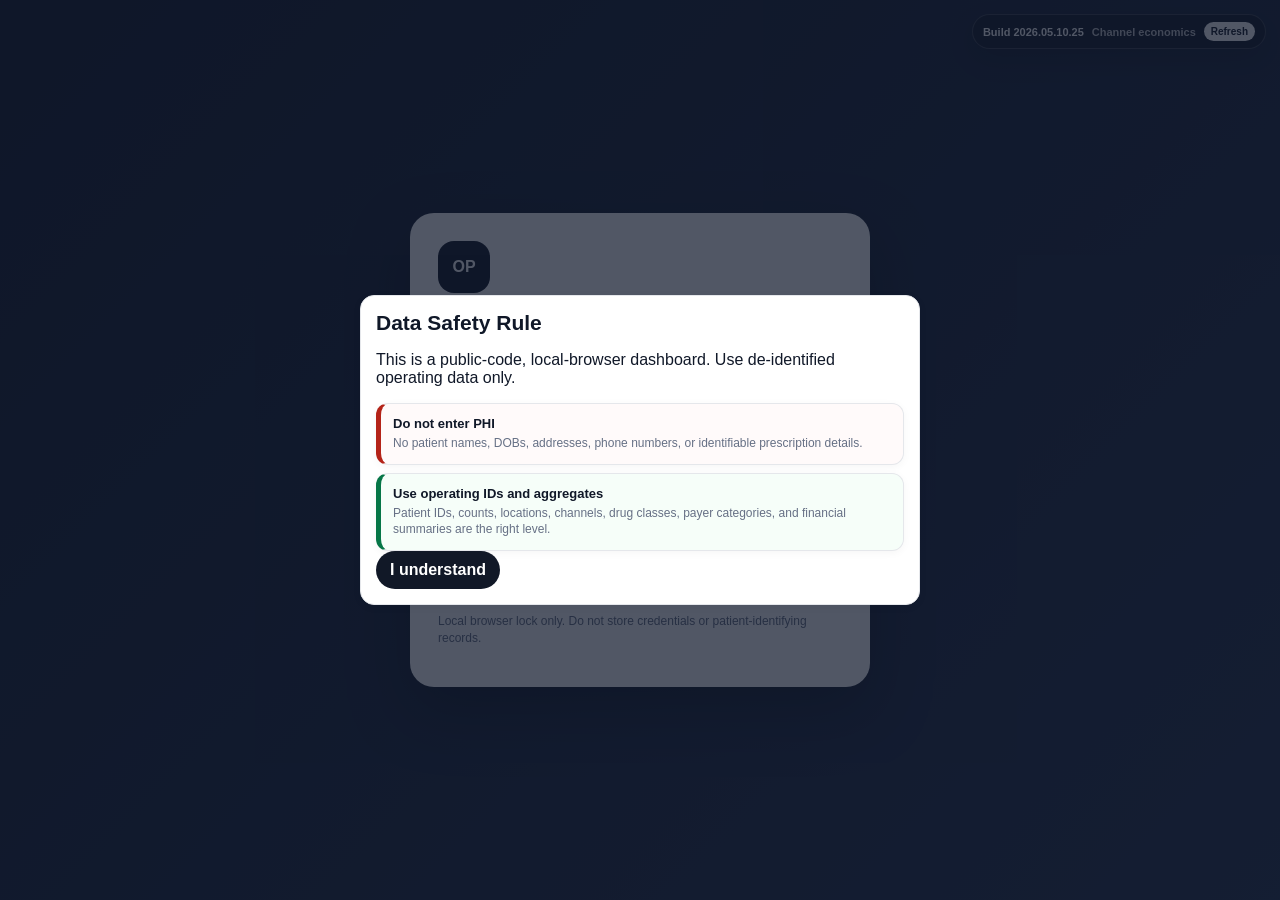
==== commit 53121f5b: "Wire Channel Economics and build 25" ====
--- a/onpoint-ops-dashboard/index.html
+++ b/onpoint-ops-dashboard/index.html
@@ -5,13 +5,13 @@
   <meta name="viewport" content="width=device-width, initial-scale=1" />
   <meta name="theme-color" content="#111827" />
   <title>OnPoint Operating Dashboard</title>
-  <link rel="manifest" href="manifest.json?v=2026.05.10.24" />
-  <link rel="stylesheet" href="styles.css?v=2026.05.10.24" />
-  <link rel="stylesheet" href="ux.css?v=2026.05.10.24" />
-  <link rel="stylesheet" href="features.css?v=2026.05.10.24" />
-  <link rel="stylesheet" href="navigation-layer.css?v=2026.05.10.24" />
-  <link rel="stylesheet" href="daily-entry-layer.css?v=2026.05.10.24" />
-  <link rel="stylesheet" href="script-lift-layer.css?v=2026.05.10.24" />
+  <link rel="manifest" href="manifest.json?v=2026.05.10.25" />
+  <link rel="stylesheet" href="styles.css?v=2026.05.10.25" />
+  <link rel="stylesheet" href="ux.css?v=2026.05.10.25" />
+  <link rel="stylesheet" href="features.css?v=2026.05.10.25" />
+  <link rel="stylesheet" href="navigation-layer.css?v=2026.05.10.25" />
+  <link rel="stylesheet" href="daily-entry-layer.css?v=2026.05.10.25" />
+  <link rel="stylesheet" href="script-lift-layer.css?v=2026.05.10.25" />
 </head>
 <body>
   <div id="authView" class="auth-shell hidden">
@@ -79,32 +79,33 @@
     </main>
   </div>
   <div id="toast" class="toast hidden"></div>
-  <script src="app.js?v=2026.05.10.24"></script>
-  <script src="ux.js?v=2026.05.10.24"></script>
-  <script src="ops-layer.js?v=2026.05.10.24"></script>
-  <script src="security-layer.js?v=2026.05.10.24"></script>
-  <script src="insights-layer.js?v=2026.05.10.24"></script>
-  <script src="data-tools-layer.js?v=2026.05.10.24"></script>
-  <script src="growth-layer.js?v=2026.05.10.24"></script>
-  <script src="profiles-layer.js?v=2026.05.10.24"></script>
-  <script src="control-room-layer.js?v=2026.05.10.24"></script>
-  <script src="onboarding-layer.js?v=2026.05.10.24"></script>
-  <script src="daily-entry-layer.js?v=2026.05.10.24"></script>
-  <script src="script-lift-layer.js?v=2026.05.10.24"></script>
-  <script src="qa-layer.js?v=2026.05.10.24"></script>
-  <script src="safety-guard-layer.js?v=2026.05.10.24"></script>
-  <script src="owner-economics-layer.js?v=2026.05.10.24"></script>
-  <script src="draft-preserve-layer.js?v=2026.05.10.24"></script>
-  <script src="employee-edit-layer.js?v=2026.05.10.24"></script>
-  <script src="employee-import-layer.js?v=2026.05.10.24"></script>
-  <script src="employee-stable-layer.js?v=2026.05.10.24"></script>
-  <script src="action-admin-layer.js?v=2026.05.10.24"></script>
-  <script src="bulk-ops-layer.js?v=2026.05.10.24"></script>
-  <script src="pnl-cost-layer.js?v=2026.05.10.24"></script>
-  <script src="analytics-layer.js?v=2026.05.10.24"></script>
-  <script src="forecast-layer.js?v=2026.05.10.24"></script>
-  <script src="navigation-layer.js?v=2026.05.10.24"></script>
-  <script src="usability-layer.js?v=2026.05.10.24"></script>
-  <script src="version-20260510-24.js"></script>
+  <script src="app.js?v=2026.05.10.25"></script>
+  <script src="ux.js?v=2026.05.10.25"></script>
+  <script src="ops-layer.js?v=2026.05.10.25"></script>
+  <script src="security-layer.js?v=2026.05.10.25"></script>
+  <script src="insights-layer.js?v=2026.05.10.25"></script>
+  <script src="data-tools-layer.js?v=2026.05.10.25"></script>
+  <script src="growth-layer.js?v=2026.05.10.25"></script>
+  <script src="profiles-layer.js?v=2026.05.10.25"></script>
+  <script src="control-room-layer.js?v=2026.05.10.25"></script>
+  <script src="onboarding-layer.js?v=2026.05.10.25"></script>
+  <script src="daily-entry-layer.js?v=2026.05.10.25"></script>
+  <script src="script-lift-layer.js?v=2026.05.10.25"></script>
+  <script src="qa-layer.js?v=2026.05.10.25"></script>
+  <script src="safety-guard-layer.js?v=2026.05.10.25"></script>
+  <script src="owner-economics-layer.js?v=2026.05.10.25"></script>
+  <script src="draft-preserve-layer.js?v=2026.05.10.25"></script>
+  <script src="employee-edit-layer.js?v=2026.05.10.25"></script>
+  <script src="employee-import-layer.js?v=2026.05.10.25"></script>
+  <script src="employee-stable-layer.js?v=2026.05.10.25"></script>
+  <script src="action-admin-layer.js?v=2026.05.10.25"></script>
+  <script src="bulk-ops-layer.js?v=2026.05.10.25"></script>
+  <script src="pnl-cost-layer.js?v=2026.05.10.25"></script>
+  <script src="analytics-layer.js?v=2026.05.10.25"></script>
+  <script src="forecast-layer.js?v=2026.05.10.25"></script>
+  <script src="channel-economics-layer.js?v=2026.05.10.25"></script>
+  <script src="navigation-layer.js?v=2026.05.10.25"></script>
+  <script src="usability-layer.js?v=2026.05.10.25"></script>
+  <script src="version-20260510-25.js"></script>
 </body>
 </html>
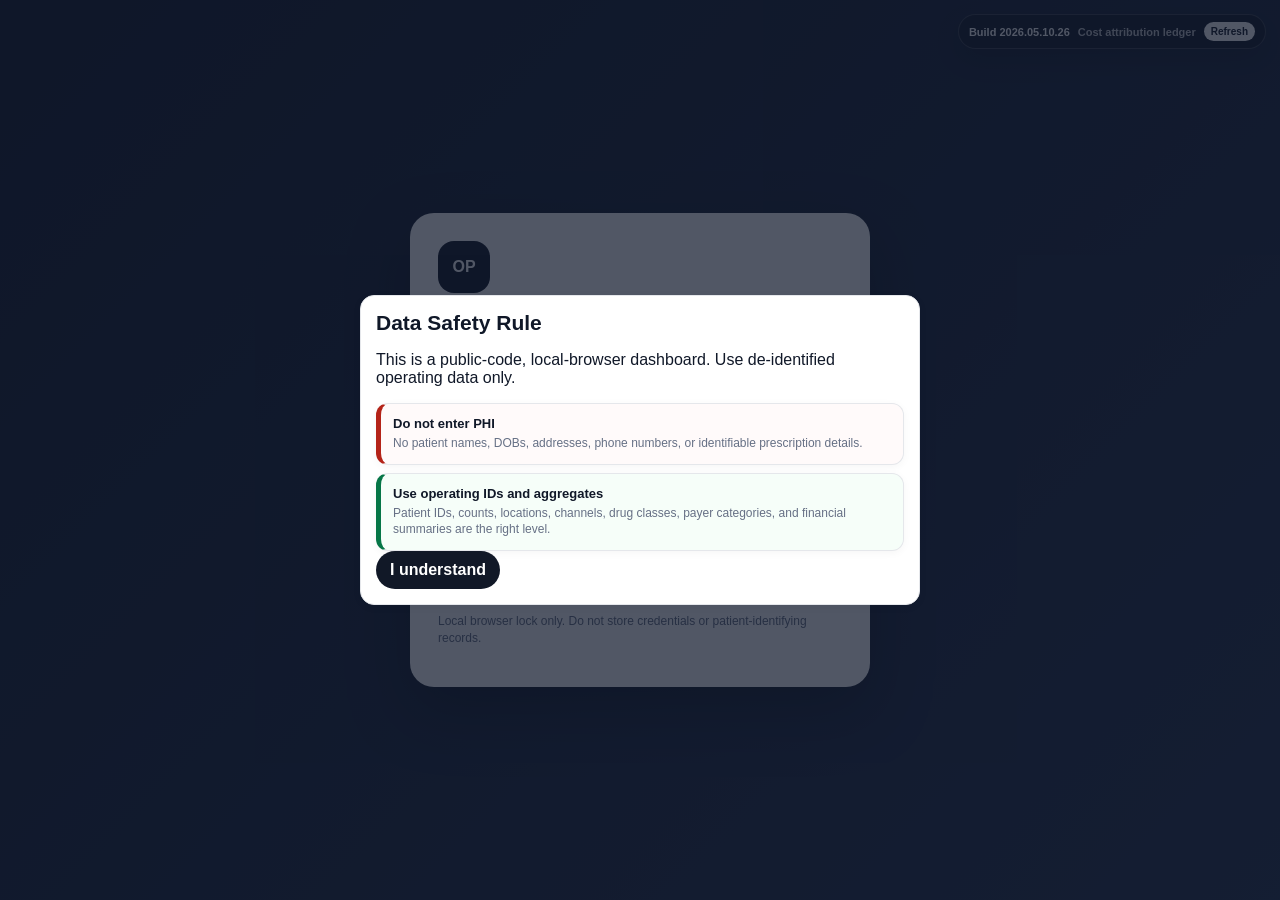
==== commit 4504eeae: "Wire Cost Attribution Ledger and build 26" ====
--- a/onpoint-ops-dashboard/index.html
+++ b/onpoint-ops-dashboard/index.html
@@ -5,13 +5,13 @@
   <meta name="viewport" content="width=device-width, initial-scale=1" />
   <meta name="theme-color" content="#111827" />
   <title>OnPoint Operating Dashboard</title>
-  <link rel="manifest" href="manifest.json?v=2026.05.10.25" />
-  <link rel="stylesheet" href="styles.css?v=2026.05.10.25" />
-  <link rel="stylesheet" href="ux.css?v=2026.05.10.25" />
-  <link rel="stylesheet" href="features.css?v=2026.05.10.25" />
-  <link rel="stylesheet" href="navigation-layer.css?v=2026.05.10.25" />
-  <link rel="stylesheet" href="daily-entry-layer.css?v=2026.05.10.25" />
-  <link rel="stylesheet" href="script-lift-layer.css?v=2026.05.10.25" />
+  <link rel="manifest" href="manifest.json?v=2026.05.10.26" />
+  <link rel="stylesheet" href="styles.css?v=2026.05.10.26" />
+  <link rel="stylesheet" href="ux.css?v=2026.05.10.26" />
+  <link rel="stylesheet" href="features.css?v=2026.05.10.26" />
+  <link rel="stylesheet" href="navigation-layer.css?v=2026.05.10.26" />
+  <link rel="stylesheet" href="daily-entry-layer.css?v=2026.05.10.26" />
+  <link rel="stylesheet" href="script-lift-layer.css?v=2026.05.10.26" />
 </head>
 <body>
   <div id="authView" class="auth-shell hidden">
@@ -79,33 +79,34 @@
     </main>
   </div>
   <div id="toast" class="toast hidden"></div>
-  <script src="app.js?v=2026.05.10.25"></script>
-  <script src="ux.js?v=2026.05.10.25"></script>
-  <script src="ops-layer.js?v=2026.05.10.25"></script>
-  <script src="security-layer.js?v=2026.05.10.25"></script>
-  <script src="insights-layer.js?v=2026.05.10.25"></script>
-  <script src="data-tools-layer.js?v=2026.05.10.25"></script>
-  <script src="growth-layer.js?v=2026.05.10.25"></script>
-  <script src="profiles-layer.js?v=2026.05.10.25"></script>
-  <script src="control-room-layer.js?v=2026.05.10.25"></script>
-  <script src="onboarding-layer.js?v=2026.05.10.25"></script>
-  <script src="daily-entry-layer.js?v=2026.05.10.25"></script>
-  <script src="script-lift-layer.js?v=2026.05.10.25"></script>
-  <script src="qa-layer.js?v=2026.05.10.25"></script>
-  <script src="safety-guard-layer.js?v=2026.05.10.25"></script>
-  <script src="owner-economics-layer.js?v=2026.05.10.25"></script>
-  <script src="draft-preserve-layer.js?v=2026.05.10.25"></script>
-  <script src="employee-edit-layer.js?v=2026.05.10.25"></script>
-  <script src="employee-import-layer.js?v=2026.05.10.25"></script>
-  <script src="employee-stable-layer.js?v=2026.05.10.25"></script>
-  <script src="action-admin-layer.js?v=2026.05.10.25"></script>
-  <script src="bulk-ops-layer.js?v=2026.05.10.25"></script>
-  <script src="pnl-cost-layer.js?v=2026.05.10.25"></script>
-  <script src="analytics-layer.js?v=2026.05.10.25"></script>
-  <script src="forecast-layer.js?v=2026.05.10.25"></script>
-  <script src="channel-economics-layer.js?v=2026.05.10.25"></script>
-  <script src="navigation-layer.js?v=2026.05.10.25"></script>
-  <script src="usability-layer.js?v=2026.05.10.25"></script>
-  <script src="version-20260510-25.js"></script>
+  <script src="app.js?v=2026.05.10.26"></script>
+  <script src="ux.js?v=2026.05.10.26"></script>
+  <script src="ops-layer.js?v=2026.05.10.26"></script>
+  <script src="security-layer.js?v=2026.05.10.26"></script>
+  <script src="insights-layer.js?v=2026.05.10.26"></script>
+  <script src="data-tools-layer.js?v=2026.05.10.26"></script>
+  <script src="growth-layer.js?v=2026.05.10.26"></script>
+  <script src="profiles-layer.js?v=2026.05.10.26"></script>
+  <script src="control-room-layer.js?v=2026.05.10.26"></script>
+  <script src="onboarding-layer.js?v=2026.05.10.26"></script>
+  <script src="daily-entry-layer.js?v=2026.05.10.26"></script>
+  <script src="script-lift-layer.js?v=2026.05.10.26"></script>
+  <script src="qa-layer.js?v=2026.05.10.26"></script>
+  <script src="safety-guard-layer.js?v=2026.05.10.26"></script>
+  <script src="owner-economics-layer.js?v=2026.05.10.26"></script>
+  <script src="draft-preserve-layer.js?v=2026.05.10.26"></script>
+  <script src="employee-edit-layer.js?v=2026.05.10.26"></script>
+  <script src="employee-import-layer.js?v=2026.05.10.26"></script>
+  <script src="employee-stable-layer.js?v=2026.05.10.26"></script>
+  <script src="action-admin-layer.js?v=2026.05.10.26"></script>
+  <script src="bulk-ops-layer.js?v=2026.05.10.26"></script>
+  <script src="pnl-cost-layer.js?v=2026.05.10.26"></script>
+  <script src="analytics-layer.js?v=2026.05.10.26"></script>
+  <script src="forecast-layer.js?v=2026.05.10.26"></script>
+  <script src="channel-economics-layer.js?v=2026.05.10.26"></script>
+  <script src="cost-attribution-layer.js?v=2026.05.10.26"></script>
+  <script src="navigation-layer.js?v=2026.05.10.26"></script>
+  <script src="usability-layer.js?v=2026.05.10.26"></script>
+  <script src="version-20260510-26.js"></script>
 </body>
 </html>
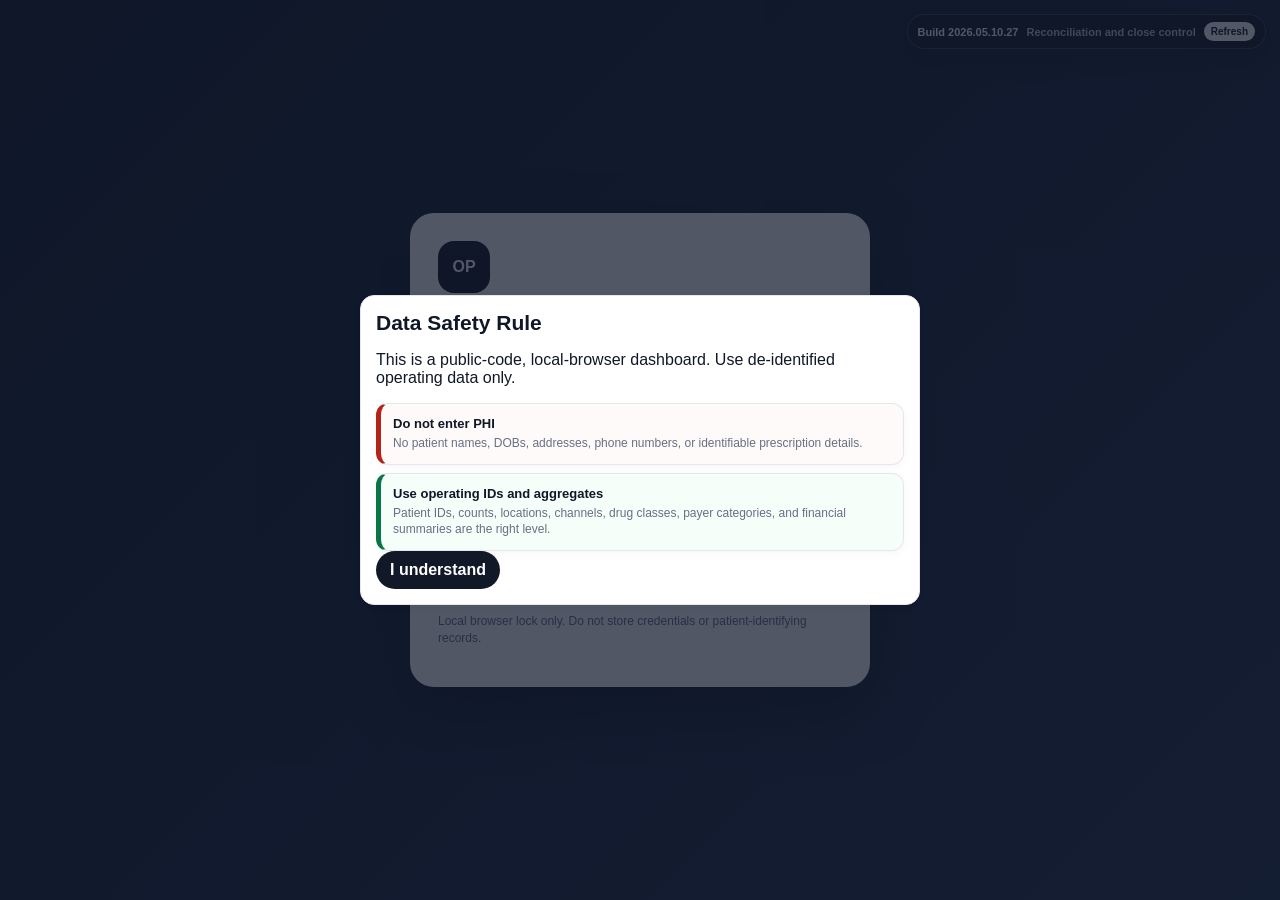
==== commit 4c4e6f60: "Wire Reconciliation and Close Control build 27" ====
--- a/onpoint-ops-dashboard/index.html
+++ b/onpoint-ops-dashboard/index.html
@@ -5,13 +5,13 @@
   <meta name="viewport" content="width=device-width, initial-scale=1" />
   <meta name="theme-color" content="#111827" />
   <title>OnPoint Operating Dashboard</title>
-  <link rel="manifest" href="manifest.json?v=2026.05.10.26" />
-  <link rel="stylesheet" href="styles.css?v=2026.05.10.26" />
-  <link rel="stylesheet" href="ux.css?v=2026.05.10.26" />
-  <link rel="stylesheet" href="features.css?v=2026.05.10.26" />
-  <link rel="stylesheet" href="navigation-layer.css?v=2026.05.10.26" />
-  <link rel="stylesheet" href="daily-entry-layer.css?v=2026.05.10.26" />
-  <link rel="stylesheet" href="script-lift-layer.css?v=2026.05.10.26" />
+  <link rel="manifest" href="manifest.json?v=2026.05.10.27" />
+  <link rel="stylesheet" href="styles.css?v=2026.05.10.27" />
+  <link rel="stylesheet" href="ux.css?v=2026.05.10.27" />
+  <link rel="stylesheet" href="features.css?v=2026.05.10.27" />
+  <link rel="stylesheet" href="navigation-layer.css?v=2026.05.10.27" />
+  <link rel="stylesheet" href="daily-entry-layer.css?v=2026.05.10.27" />
+  <link rel="stylesheet" href="script-lift-layer.css?v=2026.05.10.27" />
 </head>
 <body>
   <div id="authView" class="auth-shell hidden">
@@ -79,34 +79,35 @@
     </main>
   </div>
   <div id="toast" class="toast hidden"></div>
-  <script src="app.js?v=2026.05.10.26"></script>
-  <script src="ux.js?v=2026.05.10.26"></script>
-  <script src="ops-layer.js?v=2026.05.10.26"></script>
-  <script src="security-layer.js?v=2026.05.10.26"></script>
-  <script src="insights-layer.js?v=2026.05.10.26"></script>
-  <script src="data-tools-layer.js?v=2026.05.10.26"></script>
-  <script src="growth-layer.js?v=2026.05.10.26"></script>
-  <script src="profiles-layer.js?v=2026.05.10.26"></script>
-  <script src="control-room-layer.js?v=2026.05.10.26"></script>
-  <script src="onboarding-layer.js?v=2026.05.10.26"></script>
-  <script src="daily-entry-layer.js?v=2026.05.10.26"></script>
-  <script src="script-lift-layer.js?v=2026.05.10.26"></script>
-  <script src="qa-layer.js?v=2026.05.10.26"></script>
-  <script src="safety-guard-layer.js?v=2026.05.10.26"></script>
-  <script src="owner-economics-layer.js?v=2026.05.10.26"></script>
-  <script src="draft-preserve-layer.js?v=2026.05.10.26"></script>
-  <script src="employee-edit-layer.js?v=2026.05.10.26"></script>
-  <script src="employee-import-layer.js?v=2026.05.10.26"></script>
-  <script src="employee-stable-layer.js?v=2026.05.10.26"></script>
-  <script src="action-admin-layer.js?v=2026.05.10.26"></script>
-  <script src="bulk-ops-layer.js?v=2026.05.10.26"></script>
-  <script src="pnl-cost-layer.js?v=2026.05.10.26"></script>
-  <script src="analytics-layer.js?v=2026.05.10.26"></script>
-  <script src="forecast-layer.js?v=2026.05.10.26"></script>
-  <script src="channel-economics-layer.js?v=2026.05.10.26"></script>
-  <script src="cost-attribution-layer.js?v=2026.05.10.26"></script>
-  <script src="navigation-layer.js?v=2026.05.10.26"></script>
-  <script src="usability-layer.js?v=2026.05.10.26"></script>
-  <script src="version-20260510-26.js"></script>
+  <script src="app.js?v=2026.05.10.27"></script>
+  <script src="ux.js?v=2026.05.10.27"></script>
+  <script src="ops-layer.js?v=2026.05.10.27"></script>
+  <script src="security-layer.js?v=2026.05.10.27"></script>
+  <script src="insights-layer.js?v=2026.05.10.27"></script>
+  <script src="data-tools-layer.js?v=2026.05.10.27"></script>
+  <script src="growth-layer.js?v=2026.05.10.27"></script>
+  <script src="profiles-layer.js?v=2026.05.10.27"></script>
+  <script src="control-room-layer.js?v=2026.05.10.27"></script>
+  <script src="onboarding-layer.js?v=2026.05.10.27"></script>
+  <script src="daily-entry-layer.js?v=2026.05.10.27"></script>
+  <script src="script-lift-layer.js?v=2026.05.10.27"></script>
+  <script src="qa-layer.js?v=2026.05.10.27"></script>
+  <script src="safety-guard-layer.js?v=2026.05.10.27"></script>
+  <script src="owner-economics-layer.js?v=2026.05.10.27"></script>
+  <script src="draft-preserve-layer.js?v=2026.05.10.27"></script>
+  <script src="employee-edit-layer.js?v=2026.05.10.27"></script>
+  <script src="employee-import-layer.js?v=2026.05.10.27"></script>
+  <script src="employee-stable-layer.js?v=2026.05.10.27"></script>
+  <script src="action-admin-layer.js?v=2026.05.10.27"></script>
+  <script src="bulk-ops-layer.js?v=2026.05.10.27"></script>
+  <script src="pnl-cost-layer.js?v=2026.05.10.27"></script>
+  <script src="analytics-layer.js?v=2026.05.10.27"></script>
+  <script src="forecast-layer.js?v=2026.05.10.27"></script>
+  <script src="channel-economics-layer.js?v=2026.05.10.27"></script>
+  <script src="cost-attribution-layer.js?v=2026.05.10.27"></script>
+  <script src="reconciliation-layer.js?v=2026.05.10.27"></script>
+  <script src="navigation-layer.js?v=2026.05.10.27"></script>
+  <script src="usability-layer.js?v=2026.05.10.27"></script>
+  <script src="version-20260510-27.js"></script>
 </body>
 </html>
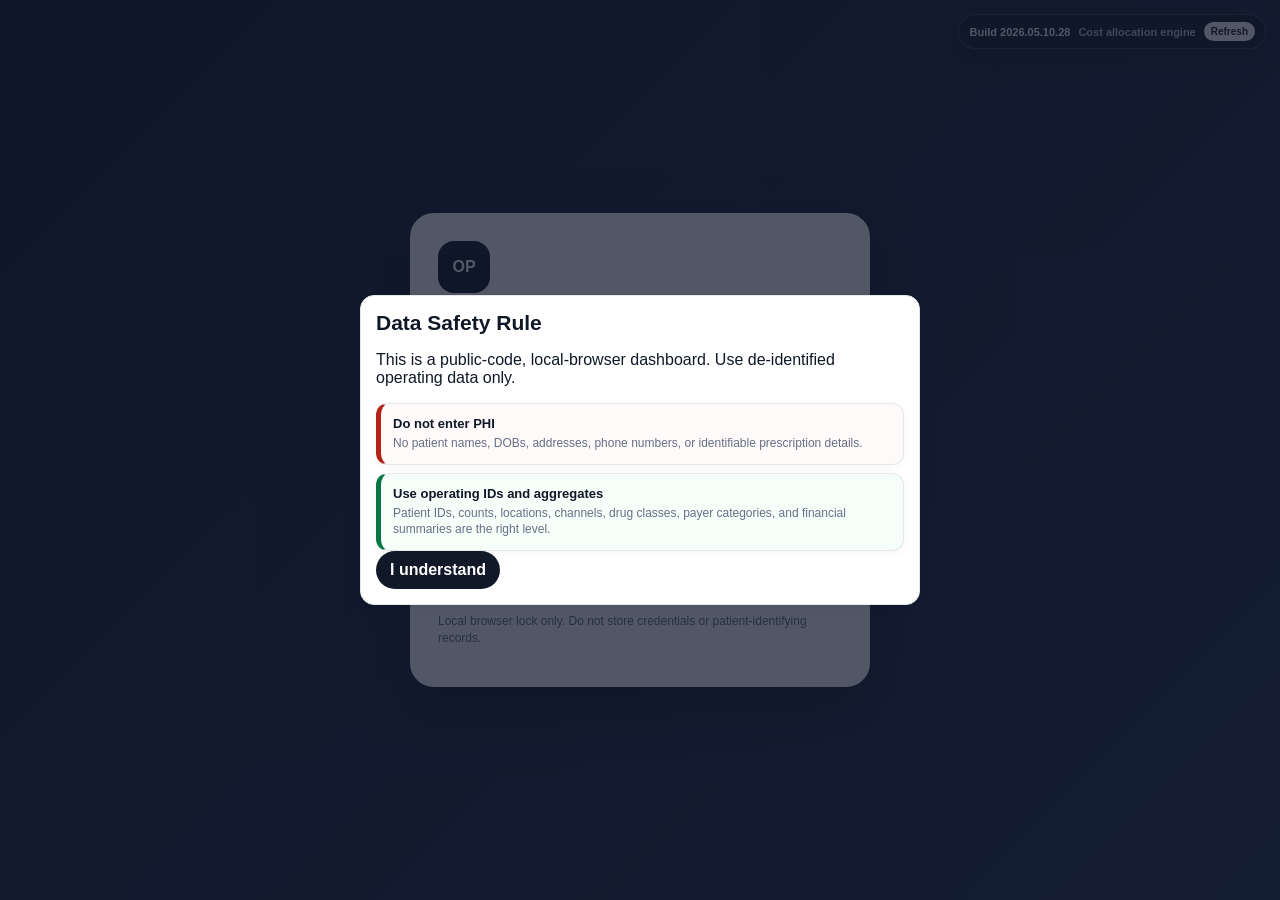
==== commit bed9c5db: "Wire Cost Allocation Engine build 28" ====
--- a/onpoint-ops-dashboard/index.html
+++ b/onpoint-ops-dashboard/index.html
@@ -5,13 +5,13 @@
   <meta name="viewport" content="width=device-width, initial-scale=1" />
   <meta name="theme-color" content="#111827" />
   <title>OnPoint Operating Dashboard</title>
-  <link rel="manifest" href="manifest.json?v=2026.05.10.27" />
-  <link rel="stylesheet" href="styles.css?v=2026.05.10.27" />
-  <link rel="stylesheet" href="ux.css?v=2026.05.10.27" />
-  <link rel="stylesheet" href="features.css?v=2026.05.10.27" />
-  <link rel="stylesheet" href="navigation-layer.css?v=2026.05.10.27" />
-  <link rel="stylesheet" href="daily-entry-layer.css?v=2026.05.10.27" />
-  <link rel="stylesheet" href="script-lift-layer.css?v=2026.05.10.27" />
+  <link rel="manifest" href="manifest.json?v=2026.05.10.28" />
+  <link rel="stylesheet" href="styles.css?v=2026.05.10.28" />
+  <link rel="stylesheet" href="ux.css?v=2026.05.10.28" />
+  <link rel="stylesheet" href="features.css?v=2026.05.10.28" />
+  <link rel="stylesheet" href="navigation-layer.css?v=2026.05.10.28" />
+  <link rel="stylesheet" href="daily-entry-layer.css?v=2026.05.10.28" />
+  <link rel="stylesheet" href="script-lift-layer.css?v=2026.05.10.28" />
 </head>
 <body>
   <div id="authView" class="auth-shell hidden">
@@ -79,35 +79,36 @@
     </main>
   </div>
   <div id="toast" class="toast hidden"></div>
-  <script src="app.js?v=2026.05.10.27"></script>
-  <script src="ux.js?v=2026.05.10.27"></script>
-  <script src="ops-layer.js?v=2026.05.10.27"></script>
-  <script src="security-layer.js?v=2026.05.10.27"></script>
-  <script src="insights-layer.js?v=2026.05.10.27"></script>
-  <script src="data-tools-layer.js?v=2026.05.10.27"></script>
-  <script src="growth-layer.js?v=2026.05.10.27"></script>
-  <script src="profiles-layer.js?v=2026.05.10.27"></script>
-  <script src="control-room-layer.js?v=2026.05.10.27"></script>
-  <script src="onboarding-layer.js?v=2026.05.10.27"></script>
-  <script src="daily-entry-layer.js?v=2026.05.10.27"></script>
-  <script src="script-lift-layer.js?v=2026.05.10.27"></script>
-  <script src="qa-layer.js?v=2026.05.10.27"></script>
-  <script src="safety-guard-layer.js?v=2026.05.10.27"></script>
-  <script src="owner-economics-layer.js?v=2026.05.10.27"></script>
-  <script src="draft-preserve-layer.js?v=2026.05.10.27"></script>
-  <script src="employee-edit-layer.js?v=2026.05.10.27"></script>
-  <script src="employee-import-layer.js?v=2026.05.10.27"></script>
-  <script src="employee-stable-layer.js?v=2026.05.10.27"></script>
-  <script src="action-admin-layer.js?v=2026.05.10.27"></script>
-  <script src="bulk-ops-layer.js?v=2026.05.10.27"></script>
-  <script src="pnl-cost-layer.js?v=2026.05.10.27"></script>
-  <script src="analytics-layer.js?v=2026.05.10.27"></script>
-  <script src="forecast-layer.js?v=2026.05.10.27"></script>
-  <script src="channel-economics-layer.js?v=2026.05.10.27"></script>
-  <script src="cost-attribution-layer.js?v=2026.05.10.27"></script>
-  <script src="reconciliation-layer.js?v=2026.05.10.27"></script>
-  <script src="navigation-layer.js?v=2026.05.10.27"></script>
-  <script src="usability-layer.js?v=2026.05.10.27"></script>
-  <script src="version-20260510-27.js"></script>
+  <script src="app.js?v=2026.05.10.28"></script>
+  <script src="ux.js?v=2026.05.10.28"></script>
+  <script src="ops-layer.js?v=2026.05.10.28"></script>
+  <script src="security-layer.js?v=2026.05.10.28"></script>
+  <script src="insights-layer.js?v=2026.05.10.28"></script>
+  <script src="data-tools-layer.js?v=2026.05.10.28"></script>
+  <script src="growth-layer.js?v=2026.05.10.28"></script>
+  <script src="profiles-layer.js?v=2026.05.10.28"></script>
+  <script src="control-room-layer.js?v=2026.05.10.28"></script>
+  <script src="onboarding-layer.js?v=2026.05.10.28"></script>
+  <script src="daily-entry-layer.js?v=2026.05.10.28"></script>
+  <script src="script-lift-layer.js?v=2026.05.10.28"></script>
+  <script src="qa-layer.js?v=2026.05.10.28"></script>
+  <script src="safety-guard-layer.js?v=2026.05.10.28"></script>
+  <script src="owner-economics-layer.js?v=2026.05.10.28"></script>
+  <script src="draft-preserve-layer.js?v=2026.05.10.28"></script>
+  <script src="employee-edit-layer.js?v=2026.05.10.28"></script>
+  <script src="employee-import-layer.js?v=2026.05.10.28"></script>
+  <script src="employee-stable-layer.js?v=2026.05.10.28"></script>
+  <script src="action-admin-layer.js?v=2026.05.10.28"></script>
+  <script src="bulk-ops-layer.js?v=2026.05.10.28"></script>
+  <script src="pnl-cost-layer.js?v=2026.05.10.28"></script>
+  <script src="analytics-layer.js?v=2026.05.10.28"></script>
+  <script src="forecast-layer.js?v=2026.05.10.28"></script>
+  <script src="channel-economics-layer.js?v=2026.05.10.28"></script>
+  <script src="cost-attribution-layer.js?v=2026.05.10.28"></script>
+  <script src="reconciliation-layer.js?v=2026.05.10.28"></script>
+  <script src="cost-allocation-layer.js?v=2026.05.10.28"></script>
+  <script src="navigation-layer.js?v=2026.05.10.28"></script>
+  <script src="usability-layer.js?v=2026.05.10.28"></script>
+  <script src="version-20260510-28.js"></script>
 </body>
 </html>
